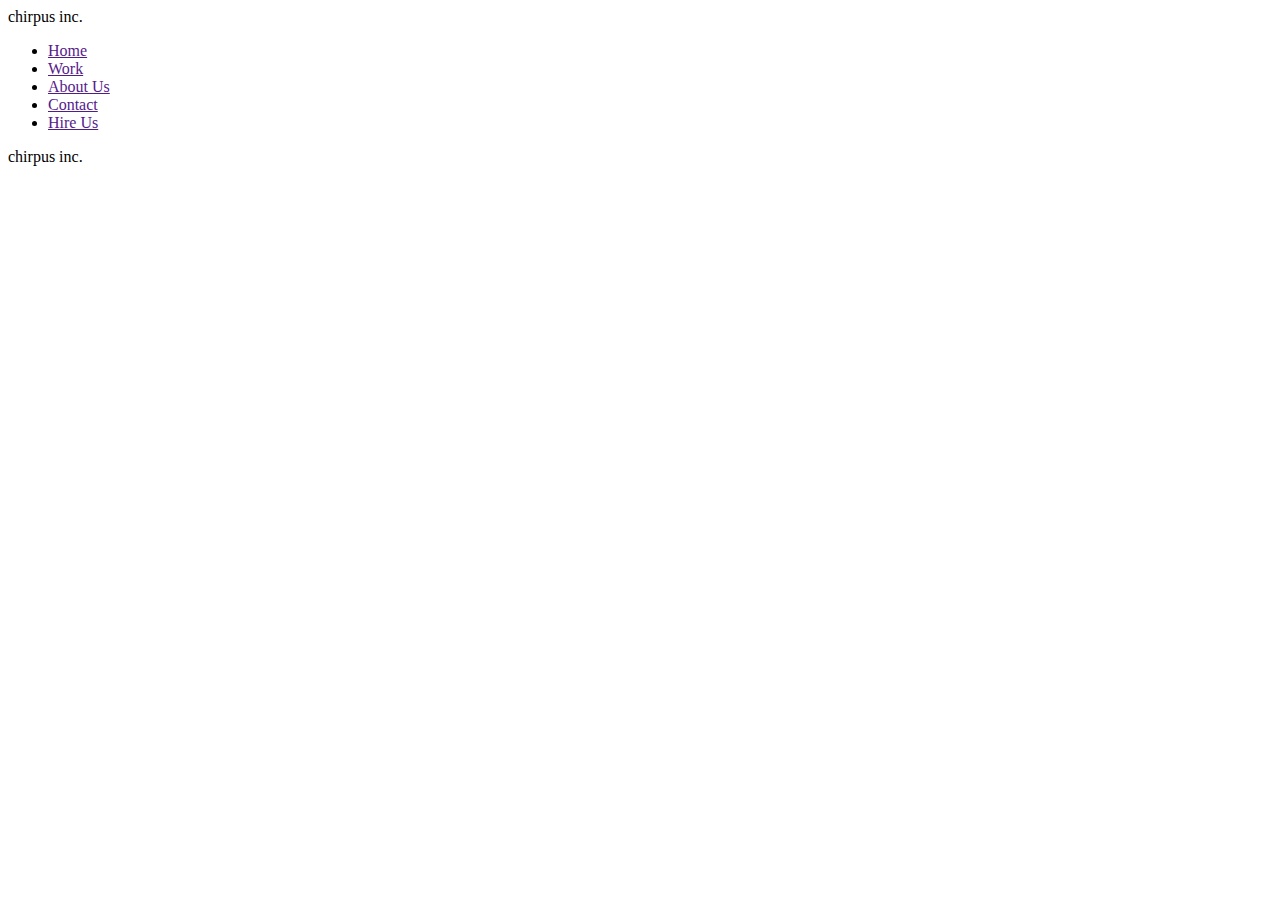
==== index.html @ a01f7b00 "first commit" ====
<!DOCTYPE html>
<html lang="en">
  <head>
    <meta charset="UTF-8" />
    <meta name="viewport" content="width=device-width, initial-scale=1.0" />
    <meta http-equiv="X-UA-Compatible" content="ie=edge" />
    <link rel="stylesheet" href="main.css" />
    <title>Lab 1</title>
  </head>

  <body>
      <div class="toolbar">
          <div id="chirpus">chirpus inc.</div>
          <ul>
              <div button class="black-button">
              <li><a href="">Home</a></li>
              <li><a href="">Work</a></li>
              <li><a href="">About Us</a></li>
              <li><a href="">Contact</a></li>
              <li><a href="">Hire Us<a></li>  
            </button></ul>
        </div>


        <div class="content">
            <div id="chirpus-inc-title">chirpus inc.</div>
            <div id="text"></div><p></p></div>

            



        </div>

  </body>
</html>
---- main.css ----
.toolbar {
    font-family: "Open Sans";
    
}


.black-button {
}


.
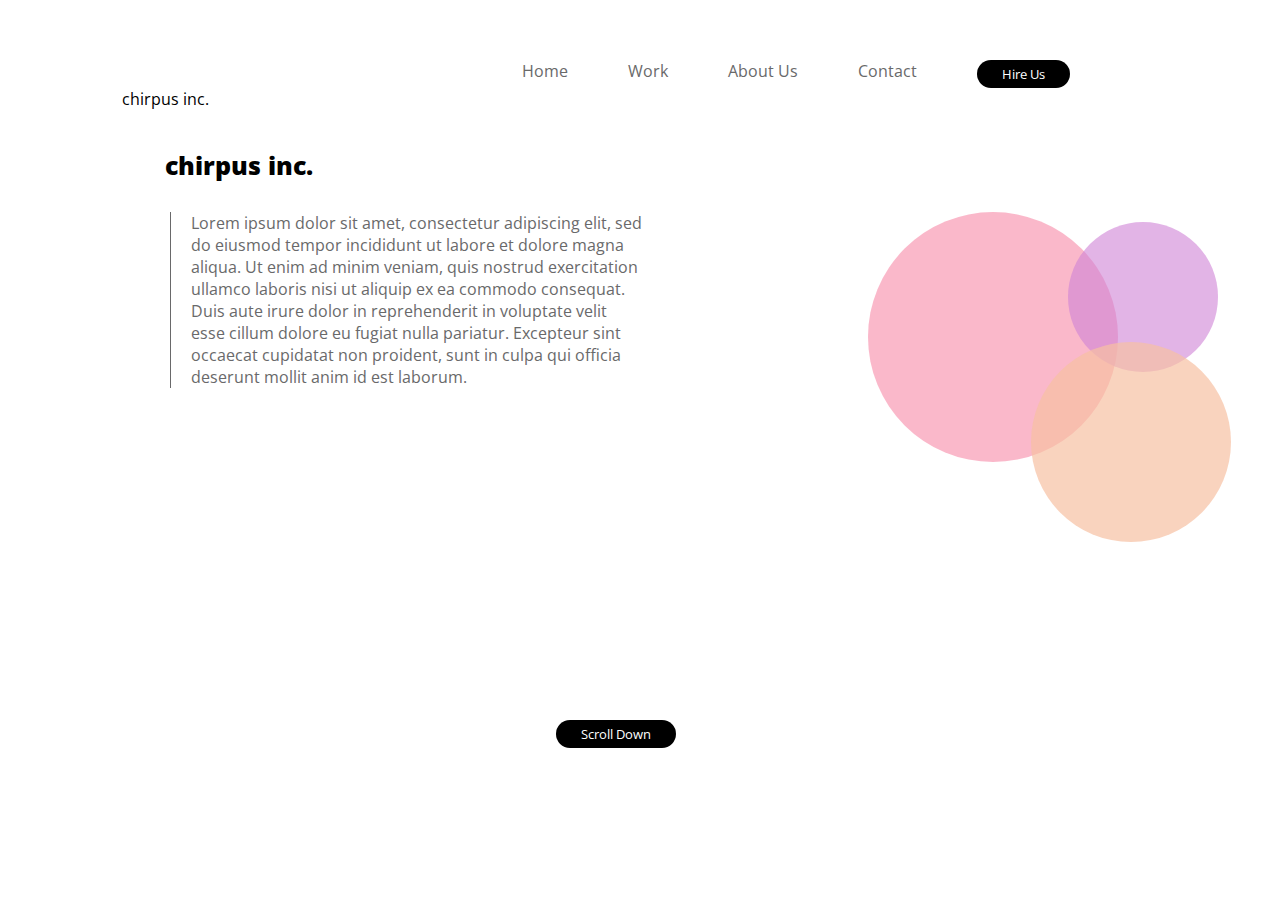
==== commit 5fe01669: "second commit" ====
--- a/index.html
+++ b/index.html
@@ -5,32 +5,47 @@
     <meta name="viewport" content="width=device-width, initial-scale=1.0" />
     <meta http-equiv="X-UA-Compatible" content="ie=edge" />
     <link rel="stylesheet" href="main.css" />
+    <link
+      rel="stylesheet"
+      type="text/css"
+      href="//fonts.googleapis.com/css?family=Open+Sans"
+    />
     <title>Lab 1</title>
   </head>
 
   <body>
-      <div class="toolbar">
-          <div id="chirpus">chirpus inc.</div>
-          <ul>
-              <div button class="black-button">
-              <li><a href="">Home</a></li>
-              <li><a href="">Work</a></li>
-              <li><a href="">About Us</a></li>
-              <li><a href="">Contact</a></li>
-              <li><a href="">Hire Us<a></li>  
-            </button></ul>
-        </div>
-
-
-        <div class="content">
-            <div id="chirpus-inc-title">chirpus inc.</div>
-            <div id="text"></div><p></p></div>
-
-            
-
-
-
-        </div>
-
+    <div class="toolbar">
+      <div id="chirpus">chirpus inc.</div>
+      <ul>
+        <!-- <li id="chirpus">chirpus inc.</li> -->
+        <li><a href="" style="color:#69696a">Home</a></li>
+        <li><a href="" style="color:#69696a">Work</a></li>
+        <li><a href="" style="color:#69696a">About Us</a></li>
+        <li><a href="" style="color:#69696a">Contact</a></li>
+        <li>
+          <button class="black-button">
+            <a href="" style="color:white">Hire Us</a>
+          </button>
+        </li>
+      </ul>
+    </div>
+    <div id="chirpus-inc-title">chirpus inc.</div>
+    <div class="content">
+      <div id="text" style="color:#69696a">
+        Lorem ipsum dolor sit amet, consectetur adipiscing elit, sed do eiusmod
+        tempor incididunt ut labore et dolore magna aliqua. Ut enim ad minim
+        veniam, quis nostrud exercitation ullamco laboris nisi ut aliquip ex ea
+        commodo consequat. Duis aute irure dolor in reprehenderit in voluptate
+        velit esse cillum dolore eu fugiat nulla pariatur. Excepteur sint
+        occaecat cupidatat non proident, sunt in culpa qui officia deserunt
+        mollit anim id est laborum.
+      </div>
+      <div class="circles">
+        <div id="pink-circle"></div>
+        <div id="purple-circle"></div>
+        <div id="peach-circle"></div>
+      </div>
+    </div>
+    <button id="scroll-down" style="color:white">Scroll Down</button>
   </body>
 </html>
--- a/main.css
+++ b/main.css
@@ -1,11 +1,130 @@
 .toolbar {
-    font-family: "Open Sans";
-    
+  list-style-type: none;
+  color: #69696a;
+  /* display: flex;
+  flex-flow: row; */
 }
 
-
 .black-button {
+  font-family: "open sans";
+  background-color: black;
+  color: white;
+  border-style: none;
+  border-radius: 30px;
+  padding-top: 5px;
+  padding-right: 25px;
+  padding-bottom: 5px;
+  padding-left: 25px;
 }
 
+#scroll-down {
+  font-family: "open sans";
+  background-color: black;
+  border-radius: 30px;
+  border-style: none;
+  padding-top: 5px;
+  padding-right: 25px;
+  padding-bottom: 5px;
+  padding-left: 25px;
+  position: absolute;
+  top: 80%;
+  left: 50%;
+  transform: translateX(-70%);
+}
 
-.+html {
+  font-family: "open sans";
+}
+
+body {
+  margin: 30px;
+  margin-left: 120px;
+}
+
+#chirpus {
+  position: absolute;
+  top: 12%;
+  left: 16%;
+  transform: translate(-95%, -91%);
+  color: black;
+}
+
+ul {
+  list-style-type: none;
+  display: flex;
+  flex-flow: row;
+  justify-content: flex-end;
+  /* justify-content: space-between; */
+
+  width: auto;
+  text-decoration: none;
+  padding-right: 150px;
+}
+
+a {
+  text-decoration: none;
+}
+
+li {
+  display: flex;
+  /* justify-items: space-around; */
+  padding: 30px;
+  /* this pushed my buttons to the right and spaced them apart evenly */
+  /* text-decoration: none; */
+}
+
+#chirpus-inc-title {
+  font-size: 25px;
+  font-weight: 800;
+  padding-left: 15px;
+  margin: 30px;
+}
+
+.circles {
+  padding-left: 100px;
+}
+
+#pink-circle {
+  height: 250px;
+  width: 250px;
+  background-color: rgba(247, 136, 167, 0.6);
+  border-radius: 50%;
+  z-index: 1;
+  position: relative;
+  left: 50%;
+}
+
+#purple-circle {
+  height: 150px;
+  width: 150px;
+  background-color: rgba(207, 130, 213, 0.6);
+  border-radius: 50%;
+  z-index: 2;
+  position: relative;
+  top: -40%;
+  left: 130%;
+}
+
+#peach-circle {
+  height: 200px;
+  width: 200px;
+  background-color: rgba(247, 193, 162, 0.7);
+  border-radius: 50%;
+  z-index: 3;
+  position: relative;
+  top: -45%;
+  left: 115%;
+}
+
+.content {
+  display: flex;
+  flex-direction: row;
+}
+
+#text {
+  height: 50%;
+  width: 40%;
+  margin-left: 50px;
+  padding-left: 20px;
+  border-left: #69696a 1px solid;
+}
